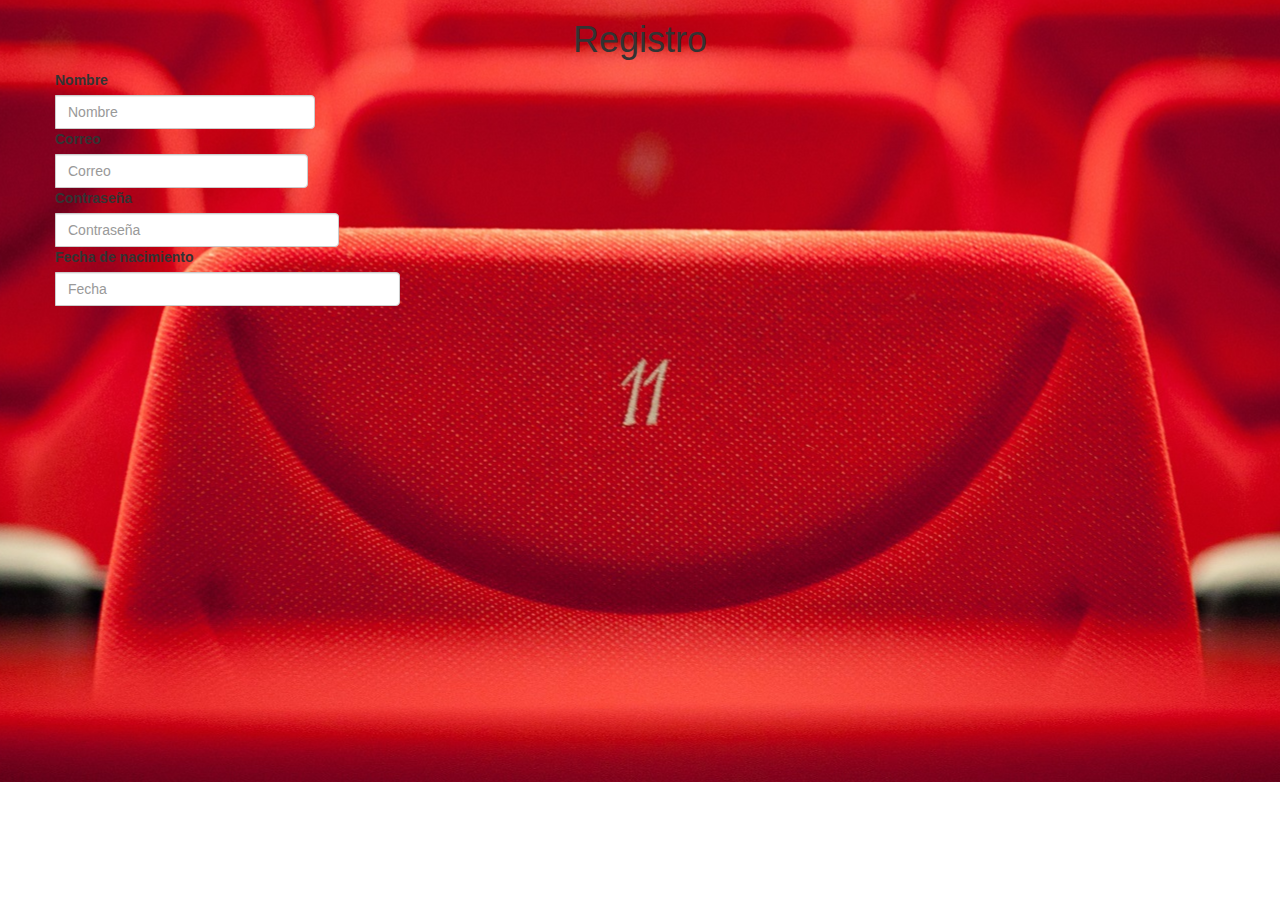
==== Registro.html @ bb2fad05 "0.1 Base" ====
<!DOCTYPE html>
<html>
<head>
	<title>Registro</title>
	<meta charset="utf-8">
	 <link rel="stylesheet" type="text/css" href="css/bootstrap.min.css">
	 <link rel="stylesheet" type="text/css" href="css/registrostyle.css">
</head>
<body>
	<div class="container" class="center-block">
		<header>
			<h1>Registro</h1>
		</header>
			<form class="form-horizontal" class="col-sm-offset-7">
				<div class="row">
					<div class="input-group" class="col-lg-offset-7">
						<label>Nombre</label>
						<input type="text" class="form-control" placeholder="Nombre" name="">
					</div>
					<div class="input-group">
						<label>Correo</label>
						
							<input type="text" class="form-control" placeholder="Correo" name="">
						
					</div>
					<div class="input-group">
						<label>Contraseña</label>
						
							<input type="password" class="form-control" placeholder="Contraseña" name="">
						
					</div>
					<div class="input-group">
						<label>Fecha de nacimiento</label>
						
							<input type="text" class="form-control" placeholder="Fecha" name="">
						
					</div>
				</div>
			</form>
	</div>

	<script src="js/jquery.js"></script>
	<script src="js/bootstrap.min.js"></script>
</body>
</html>
---- css/registrostyle.css ----
h1{
	text-align: center;
}
.form-horizontal{
	margin: 0 auto;
}
body{
	background: url(../img/fondo-registro.jpeg) no-repeat center ;
}
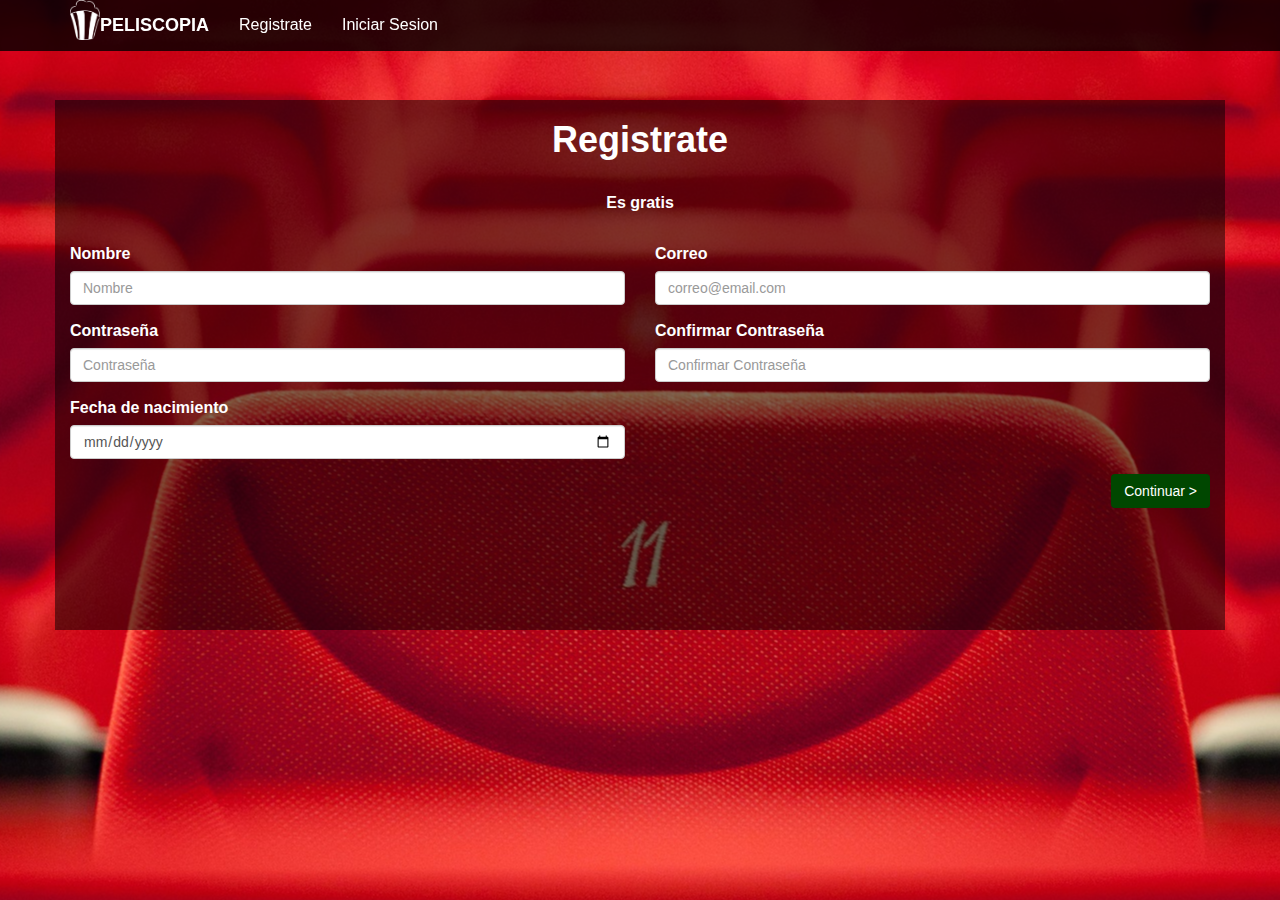
==== commit 96efdf19: "0.1.5 1er Avanze" ====
--- a/Registro.html
+++ b/Registro.html
@@ -7,39 +7,96 @@
 	 <link rel="stylesheet" type="text/css" href="css/registrostyle.css">
 </head>
 <body>
-	<div class="container" class="center-block">
+
+    <!-- Barra Navegacion -->
+    <nav class="navbar navbar-default navbar-fixed-top" role="navigation">
+        <div class="container">
+            <div class="navbar-header">
+                <button type="button" class="navbar-toggle" data-toggle="collapse" data-target=".navbar-collapse">
+                    <span class="icon-bar"></span>
+                    <span class="icon-bar"></span>
+                    <span class="icon-bar"></span>
+                </button>
+
+                <a href="/Peliscopia/"><img class="img-responsive img-logo navbar-left" src="img/logo[W].png"></a>
+
+                <a href="/Peliscopia/" class="navbar-brand"><strong>PELISCOPIA</strong></a>
+
+            </div>
+            <div class="navbar-collapse collapse">
+                 <ul class="nav navbar-nav">
+                    <li><a href="Registro.html">Registrate</a></li>
+                    <li><a href="">Iniciar Sesion</a></li>
+                 </ul>
+            </div>
+
+        </div>
+    </nav>
+
+    
+	<div class="container center-block main">
 		<header>
-			<h1>Registro</h1>
+			<h1 class="registro-text">Registrate</h1>
+			<div class="row">
+				<label class="text-center col-sm-12">Es gratis</label>
+			</div>
+			<br>
 		</header>
-			<form class="form-horizontal" class="col-sm-offset-7">
+			<form class="form">
+
 				<div class="row">
-					<div class="input-group" class="col-lg-offset-7">
-						<label>Nombre</label>
+
+					<div class="form-group col-sm-6">
+						<label class="control-label">Nombre</label>
 						<input type="text" class="form-control" placeholder="Nombre" name="">
 					</div>
-					<div class="input-group">
-						<label>Correo</label>
-						
-							<input type="text" class="form-control" placeholder="Correo" name="">
-						
+
+					<div class="form-group col-sm-6">
+						<label class="control-label">Correo</label>
+						<input type="email" class="form-control" placeholder="correo@email.com" name="">
 					</div>
-					<div class="input-group">
-						<label>Contraseña</label>
-						
-							<input type="password" class="form-control" placeholder="Contraseña" name="">
-						
+
+				</div>
+
+				<div class="row">
+
+					<div class="form-group col-sm-6">
+						<label class="control-label">Contraseña</label>
+						<input type="password" class="form-control" placeholder="Contraseña" name="">
 					</div>
-					<div class="input-group">
-						<label>Fecha de nacimiento</label>
-						
-							<input type="text" class="form-control" placeholder="Fecha" name="">
-						
+
+					<div class="form-group col-sm-6">
+						<label class="control-label">Confirmar Contraseña</label>
+						<input type="password" class="form-control" placeholder="Confirmar Contraseña" name="">
 					</div>
+
 				</div>
+
+				<div class="row">
+
+					<div class="form-group col-sm-6">
+						<label class="control-label">Fecha de nacimiento</label>
+						<input type="date" class="form-control" placeholder="Fecha" name="">
+					</div>
+
+				</div>
+
+				<div class="row">
+					<div class="form-group col-sm-12">
+						<div class="pull-right">
+							<input type="submit" class="btn btn-aceptar" id="conti" value="Continuar >">
+						</div>
+					</div>
+
+				</div>
+
+
+
 			</form>
 	</div>
 
 	<script src="js/jquery.js"></script>
 	<script src="js/bootstrap.min.js"></script>
+
 </body>
 </html>--- a/css/registrostyle.css
+++ b/css/registrostyle.css
@@ -1,9 +1,85 @@
+ body{
+ 	background:		#F0FFFF;
+ 	font-family: "Arial";
+ 	font-size: 16px;
+ 	color: #555;
+}
+ h1,h2,h3,h4,h5{
+ 	font-weight: 300;
+ 	color: #609cd3;
+}
+ h1{
+ 	font-size: 36px;
+ 	font-weight: bold;
+}
+ h3{
+ 	color: #95a5a6
+}
+ h4{
+ 	color: #95a5a6
+}
+ p{
+ 	line-height: 30px;
+ 	margin-bottom: 25px;
+}
+ a{
+ 	color: #609cd3
+}
+ a:hover, a:focus{
+ 	color:#7cb1e9;
+}
+hr{
+	display: block;
+	height: 1px;
+	border: 0;
+	border-top: 1px solid gray;
+	margin: 1em 0;
+	padding: 0;
+}
+
 h1{
 	text-align: center;
+	padding-bottom: 2%;
 }
+
+.registro-text{
+	color: white;
+}
+
 .form-horizontal{
 	margin: 0 auto;
 }
 body{
 	background: url(../img/fondo-registro.jpeg) no-repeat center ;
+}
+
+.navbar-default{
+	background: rgba(0,0,0,0.8);
+	border-color: transparent; 
+}
+.navbar-default .navbar-brand{
+	color: white;
+}
+.navbar-default .navbar-nav li a{
+	color: white;
+}
+.navbar-default .navbar-nav li a:hover{
+	color: #609cd3;
+}
+
+.main{
+	min-height: 530px;
+	margin-top: 100px;
+	background: rgba(0,0,0,0.5);
+	border-color: transparent; 
+	color: white;
+}
+
+.btn-aceptar{
+	background-color: #004700;
+	/*color:#3FB43F;*/
+}
+
+.img-logo{
+	max-width: 30px;
 }